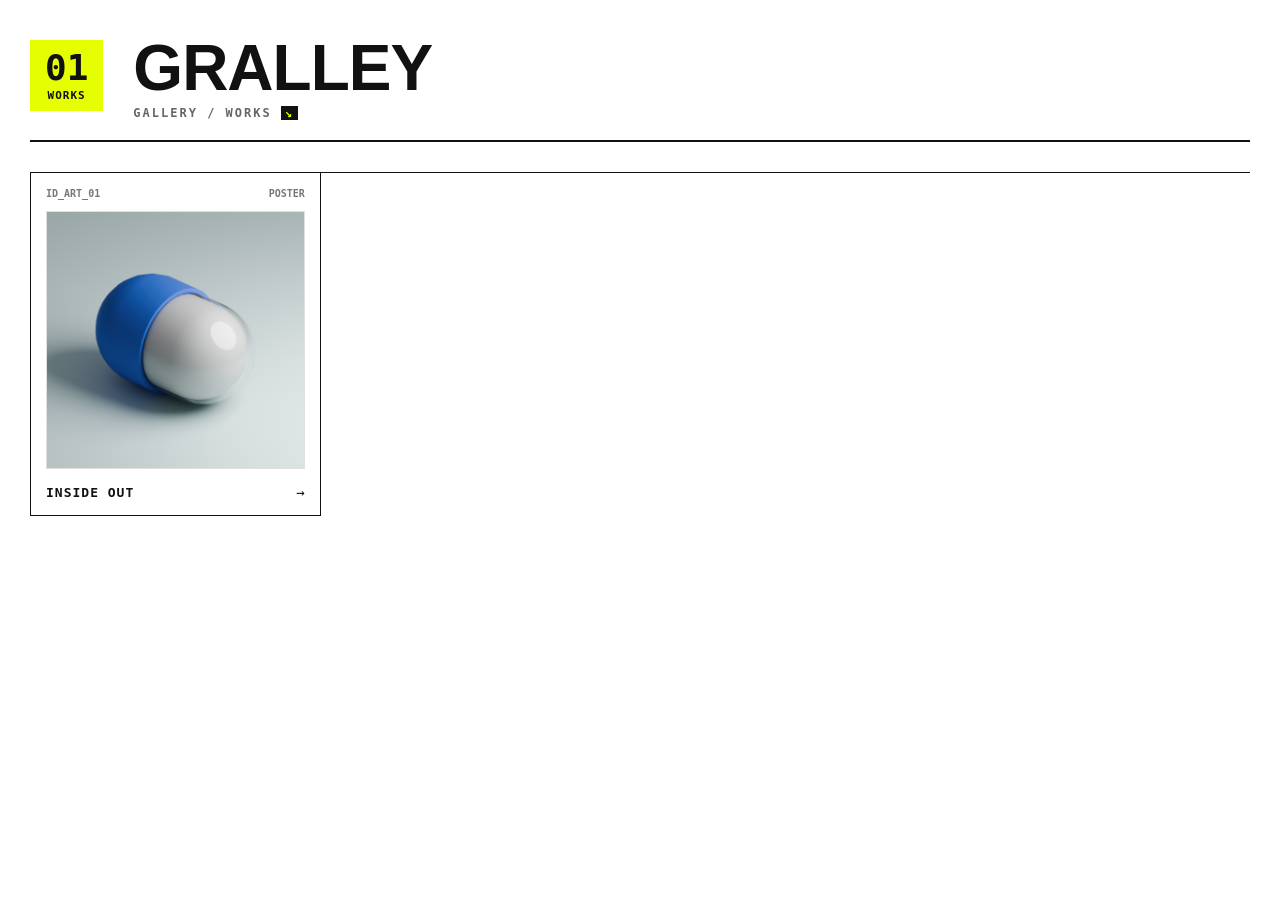
==== gallery.html @ 57d471dc "最初のアップロード" ====
<!DOCTYPE html>
<html lang="ja">
<head>
  <meta charset="UTF-8">
  <meta name="viewport" content="width=device-width, initial-scale=1.0">
  <title>Gallery | Under My Skin</title>
  <link rel="stylesheet" href="style.css">
</head>
<body class="gallery-page">

  <main class="gallery-container">

    <!-- ヘッダーエリア -->
    <header class="gallery-header">
      <div class="header-index">
        <span class="num">01</span>
        <span class="label">WORKS</span>
      </div>
      <div class="header-title">
        <h1>GRALLEY</h1>
        <p class="subtitle">GALLERY / WORKS  <span class="arrow">↘</span></p>
      </div>
    </header>

    <!-- 4列の作品グリッド -->
    <div class="gallery-grid">

      <!-- 作品カード 1 -->
      <article class="gallery-item">
        <div class="item-meta">
          <span class="item-id">ID_ART_01</span>
          <span class="item-tag">POSTER</span>
        </div>
        <!-- 画像のみリンク化（パス: img/player.png） -->
        <a href="work01.html" class="img-frame">
          <img src="おくすり.png" alt="Work 01" class="work-img">
        </a>
        <div class="item-info">
          <h2>INSIDE OUT</h2>
          <span class="icon-arrow">→</span>
        </div>
      </article>

    </div>

  </main>

</body>
</html>
---- style.css ----
@charset "utf-8";

@font-face {
  font-family: "lovebabe";
  src: url("./LOVBABE_.woff") format("woff");
}

* {
  margin: 0;
  padding: 0;
  box-sizing: border-box;
}

body {
  background: #fff;
  color: #111;
  font-family: Arial, sans-serif;
  overflow-x: hidden;
  width: 100%;
}

/* =========================
サイト全体
========================= */

.container {
  min-height: 100vh;
  display: grid;
  grid-template-columns: 320px 1fr 280px;
  gap: 20px;
  padding: 20px 30px 20px 15px;
}

/* =========================
左カラム（画面完全固定）
========================= */

.left {
  position: fixed;
  top: 20px;
  left: 15px;
  width: 320px;
  height: calc(100vh - 40px);
  display: flex;
  flex-direction: column;
  justify-content: space-between;
  z-index: 10;
}

.title {
  font-family: lovebabe;
  font-size: 220px;
  line-height: 0.75;
  font-weight: 900;
  text-transform: uppercase;
  color: black;
}

/* =========================
メニュー（ホバー時の動きを削除）
========================= */

.menu {
  display: flex;
  flex-direction: column;
  gap: 20px;
  margin-bottom: 20px;
  margin-top: 80px;
}

.menu a {
  display: block;
  padding: 20px 0;
  border-bottom: 1px solid black;
  text-decoration: none;
  color: #111;
  font-size: 2rem;
  letter-spacing: 2px;
}

/* =========================
中央（レントゲン領域・ここだけスクロール）
========================= */

.center {
  grid-column: 2;
  display: flex;
  justify-content: center;
  align-items: flex-end;
  min-height: 100vh;
  padding-bottom: 0;
}

.xray {
  position: relative;
  margin-top: 120px;
  margin-bottom: 0;
  width: 900px;
  z-index: 2;
}

.bone {
  width: 100%;
  display: block;
  opacity: 0.75;
}

/* =========================
What's New（画面完全固定）
========================= */

.news-box {
  position: fixed;
  top: 140px;
  right: 150px;
  width: 240px;
  z-index: 10;
  border: 1px solid #111111;
  padding: 16px;
  background-color: rgba(255, 255, 255, 0.85);
  backdrop-filter: blur(2px);
}

.chart-header {
  display: flex;
  justify-content: space-between;
  font-family: monospace;
  font-size: 0.65rem;
  letter-spacing: 1px;
  color: #666;
  border-bottom: 1px solid #111111;
  padding-bottom: 8px;
  margin-bottom: 12px;
}

.news-box h2 {
  font-size: 1.3rem;
  font-weight: bold;
  letter-spacing: 1.5px;
  text-transform: uppercase;
  margin-bottom: 15px;
}

.news-box article {
  padding-top: 10px;
  padding-bottom: 10px;
  border-top: 1px dashed #aaaaaa;
}

.article-meta {
  display: flex;
  justify-content: space-between;
  align-items: center;
  margin-bottom: 6px;
}

.date {
  font-family: monospace;
  font-size: 0.8rem;
  color: #00a896;
  font-weight: bold;
}

.scan-id {
  font-family: monospace;
  font-size: 0.65rem;
  color: #888;
}

.news-box h3 {
  margin-bottom: 6px;
  font-size: 0.95rem;
  letter-spacing: 0.5px;
}

.news-box p {
  font-size: 0.85rem;
  line-height: 1.5;
  color: #333;
}

/* =========================
持ち物（ホバー時発光付き）
========================= */

.pencil {
  position: absolute;
  width: 115px;
  top: 75px;
  left: 400px;
  z-index: 3;
  mix-blend-mode: multiply;
  opacity: 0.9;
  transform: rotate(28deg);
  transition: all 0.3s ease;
  cursor: pointer;
}

.player {
  position: absolute;
  width: 215px;
  top: 450px;
  left: 395px;
  z-index: 3;
  mix-blend-mode: multiply;
  opacity: 0.9;
  transform: rotate(-12deg);
  transition: all 0.3s ease;
  cursor: pointer;
}

.card {
  position: absolute;
  width: 165px;
  top: 680px;
  left: 285px;
  z-index: 3;
  mix-blend-mode: multiply;
  opacity: 0.9;
  transform: rotate(14deg);
  transition: all 0.3s ease;
  cursor: pointer;
}

.phon {
  position: absolute;
  width: 190px;
  top: 860px;
  left: 440px;
  z-index: 3;
  mix-blend-mode: multiply;
  opacity: 0.9;
  transform: rotate(4deg);
  transition: all 0.3s ease;
  cursor: pointer;
}

/* ホバー時にふんわり光る*/
.pencil:hover,
.player:hover,
.card:hover,
.phon:hover {
  opacity: 1;
  mix-blend-mode: normal; /* ホバー時はブレンドを解除して発光感を際立たせる */
  filter: drop-shadow(0 0 6px rgba(255, 255, 255, 1))
          drop-shadow(0 0 15px #00e5ff)
          drop-shadow(0 0 35px #00e5ff)
          drop-shadow(0 0 50px rgba(0, 229, 255, 0.8));
  transition: all .5s ease-out;        
}


/* =========================
スマホレスポンシブ
========================= */

@media (max-width: 900px) {
  .container {
    grid-template-columns: 1fr;
    padding: 20px;
  }

  .left {
    position: static;
    height: auto;
    width: 100%;
    text-align: center;
    align-items: center;
  }

  .title {
    font-size: 120px;
  }

  .xray {
    width: 100%;
    margin-top: 40px;
  }

  .news-box {
    position: static;
    width: 100%;
    margin-top: 20px;
    margin-bottom: 30px;
  }
}

/* =========================
引き出し線（SVG）
========================= */

.connection-lines {
  position: fixed;
  top: 0;
  left: 0;
  width: 100vw;
  height: 100vh;
  pointer-events: none;
  z-index: 5;
}

.pencil,
.player,
.card,
.phon {
  cursor: pointer;
}

/* =========================================
  デザイン2 ポスター完全再現（他ページ影響なし）
========================= */

body.profile-page {
  margin: 0;
  padding: 0;
  width: 100vw;
  height: 100vh;
  background: #ffffff;
  color: #111111;
  font-family: "Helvetica Neue", Arial, sans-serif;
  overflow: hidden; /* スクロールバーを消す */
  display: flex;
  justify-content: center;
  align-items: center;
}

body.profile-page .poster-container {
  position: relative;
  width: 100vw;
  height: 100vh;
  display: flex;
  justify-content: center;
  align-items: center;
  /* ほんのり広がるピンクの発光感 */
  background: radial-gradient(circle at 50% 50%, rgba(255, 0, 157, 0.06) 0%, transparent 65%);
}

/* コーナーの記号 */
body.profile-page .corner {
  position: absolute;
  font-family: monospace;
  font-size: 20px;
  color: #ff009d;
  z-index: 10;
  user-select: none;
}
body.profile-page .top-left     { top: 25px; left: 25px; }
body.profile-page .top-right    { top: 25px; right: 25px; }
body.profile-page .bottom-left  { bottom: 25px; left: 25px; }
body.profile-page .bottom-right { bottom: 25px; right: 25px; }

/* 中央の特大タイポグラフィ（画面内に納まる上限を設定） */
body.profile-page .hero-text {
  display: flex;
  flex-direction: column;
  align-items: center;
  justify-content: center;
  line-height: 0.75;
  letter-spacing: -0.04em;
  user-select: none;
  z-index: 2;
}

body.profile-page .hero-text span {
  font-size: clamp(80px, 26vh, 260px); /* 画面高さに合わせて自動伸縮し、ハミ出しを防止 */
  font-weight: 900;
  text-transform: uppercase;
  color: #111111;
  display: block;
}

/* ピンクの文字とグラデーション発光 */
body.profile-page .hero-text .w2 {
  color: #ff009d;
  text-shadow: 
    0 0 25px rgba(255, 0, 157, 0.5),
    0 0 50px rgba(255, 0, 157, 0.25);
}

/* 各キャプション（四隅配置） */
body.profile-page .tag {
  position: absolute;
  display: flex;
  flex-direction: column;
  z-index: 5;
  font-family: monospace;
}

body.profile-page .tag .label {
  font-size: 11px;
  letter-spacing: 2px;
  color: #ff009d;
  font-weight: bold;
  margin-bottom: 2px;
}

body.profile-page .tag .val {
  font-size: 14px;
  font-weight: bold;
  color: #111111;
  letter-spacing: 1px;
}

/* キャプションの位置調整 */
body.profile-page .age {
  top: 12%;
  left: 8%;
}

body.profile-page .mbti {
  top: 12%;
  right: 8%;
  text-align: right;
}

body.profile-page .location {
  bottom: 12%;
  left: 8%;
}

body.profile-page .status {
  bottom: 12%;
  right: 8%;
  text-align: right;
}

body.profile-page .instagram {
  bottom: 6%;
  left: 50%;
  transform: translateX(-50%);
  text-align: center;
}

/* スマホ時 */
@media (max-width: 768px) {
  body.profile-page .hero-text span {
    font-size: 20vw;
  }
}

/* =========================================
  CONCEPT 01: Minimal Grid Gallery (Yellow)
========================= */

body.gallery-page {
  margin: 0;
  padding: 0;
  background: #ffffff;
  color: #111111;
  font-family: Arial, sans-serif;
  min-height: 100vh;
}

.gallery-container {
  width: 100%;
  max-width: 1400px;
  margin: 0 auto;
  padding: 40px 30px;
  box-sizing: border-box;
}

/* -------------------------
  ヘッダー部
------------------------- */
.gallery-header {
  display: flex;
  align-items: flex-start;
  gap: 30px;
  border-bottom: 2px solid #111111;
  padding-bottom: 20px;
  margin-bottom: 30px;
}

.header-index {
  background: #e5ff00; /* ネオンイエロー */
  color: #111111;
  padding: 10px 15px;
  display: flex;
  flex-direction: column;
  align-items: center;
  justify-content: center;
  font-family: monospace;
  font-weight: 900;
  line-height: 1;
}

.header-index .num {
  font-size: 36px;
}

.header-index .label {
  font-size: 11px;
  letter-spacing: 1px;
  margin-top: 4px;
}

.header-title h1 {
  font-family: "Helvetica Neue", Arial, sans-serif;
  font-size: clamp(32px, 5vw, 64px);
  font-weight: 900;
  letter-spacing: -1px;
  margin: 0;
  line-height: 0.9;
  text-transform: uppercase;
}

.header-title .subtitle {
  font-family: monospace;
  font-size: 12px;
  letter-spacing: 2px;
  color: #666666;
  margin-top: 8px;
  font-weight: bold;
}

.header-title .arrow {
  color: #e5ff00;
  background: #111;
  padding: 0 4px;
}

/* -------------------------
  作品グリッド (4列配置)
------------------------- */
.gallery-grid {
  display: grid;
  grid-template-columns: repeat(4, 1fr);
  gap: 20px;
  border-left: 1px solid #111111;
  border-top: 1px solid #111111;
}

.gallery-item {
  border-right: 1px solid #111111;
  border-bottom: 1px solid #111111;
  padding: 15px;
  background: #ffffff;
  display: flex;
  flex-direction: column;
  justify-content: space-between;
}

/* メタ情報（ID・タグ） */
.item-meta {
  display: flex;
  justify-content: space-between;
  font-family: monospace;
  font-size: 10px;
  color: #777777;
  margin-bottom: 12px;
  font-weight: bold;
}

/* -------------------------
  画像リンク（プレイヤー風発光）
------------------------- */
a.img-frame {
  display: block;
  position: relative;
  width: 100%;
  aspect-ratio: 1 / 1;
  background: #f4f4f4;
  overflow: hidden;
  border: 1px solid #e0e0e0;
  cursor: pointer;
  transition: all 0.3s ease;
}

a.img-frame .work-img {
  width: 100%;
  height: 100%;
  object-fit: cover;
  display: block;
  filter: grayscale(20%);
  transition: all 0.3s ease;
}

/* 画像ホバー時のネオン発光 */
a.img-frame:hover {
  border-color: #e5ff00;
  box-shadow: 
    0 0 10px rgba(229, 255, 0, 0.8),
    0 0 25px rgba(229, 255, 0, 0.4);
}

a.img-frame:hover .work-img {
  filter: grayscale(0%);
  transform: scale(1.05);
}

/* -------------------------
  タイトル & 矢印
------------------------- */
.item-info {
  margin-top: 15px;
  display: flex;
  justify-content: space-between;
  align-items: center;
}

.item-info h2 {
  font-family: monospace;
  font-size: 13px;
  font-weight: bold;
  letter-spacing: 1px;
  margin: 0;
}

.item-info h2 a {
  color: #111111;
  text-decoration: none;
}

.item-info h2 a:hover {
  text-decoration: underline;
}

.icon-arrow {
  font-family: monospace;
  font-size: 14px;
  color: #111111;
}

/* レスポンシブ対応 */
@media (max-width: 1024px) {
  .gallery-grid {
    grid-template-columns: repeat(2, 1fr);
  }
}

@media (max-width: 600px) {
  .gallery-grid {
    grid-template-columns: 1fr;
  }
}

/* =========================================
   画像クリックを最優先にする修正
========================= */

/* 1. カード全体の判定が画像の上にかぶさるのを防ぐ */
.gallery-item {
  position: relative;
  z-index: 1;
}

/* 2. 画像リンクを前面に配置し、確実にクリックできるようにする */
a.img-frame {
  position: relative !important;
  z-index: 10 !important;
  pointer-events: auto !important;
  display: block !important;
  cursor: pointer !important;
}

/* 3. 画像自体もクリックを通す */
a.img-frame img.work-img {
  pointer-events: auto !important;
  position: relative;
  z-index: 10 !important;
}

/* 4. もしカード全体をリンクにするための ::before / ::after が残っていたら無効化 */
.gallery-item::before,
.gallery-item::after {
  pointer-events: none !important;
}
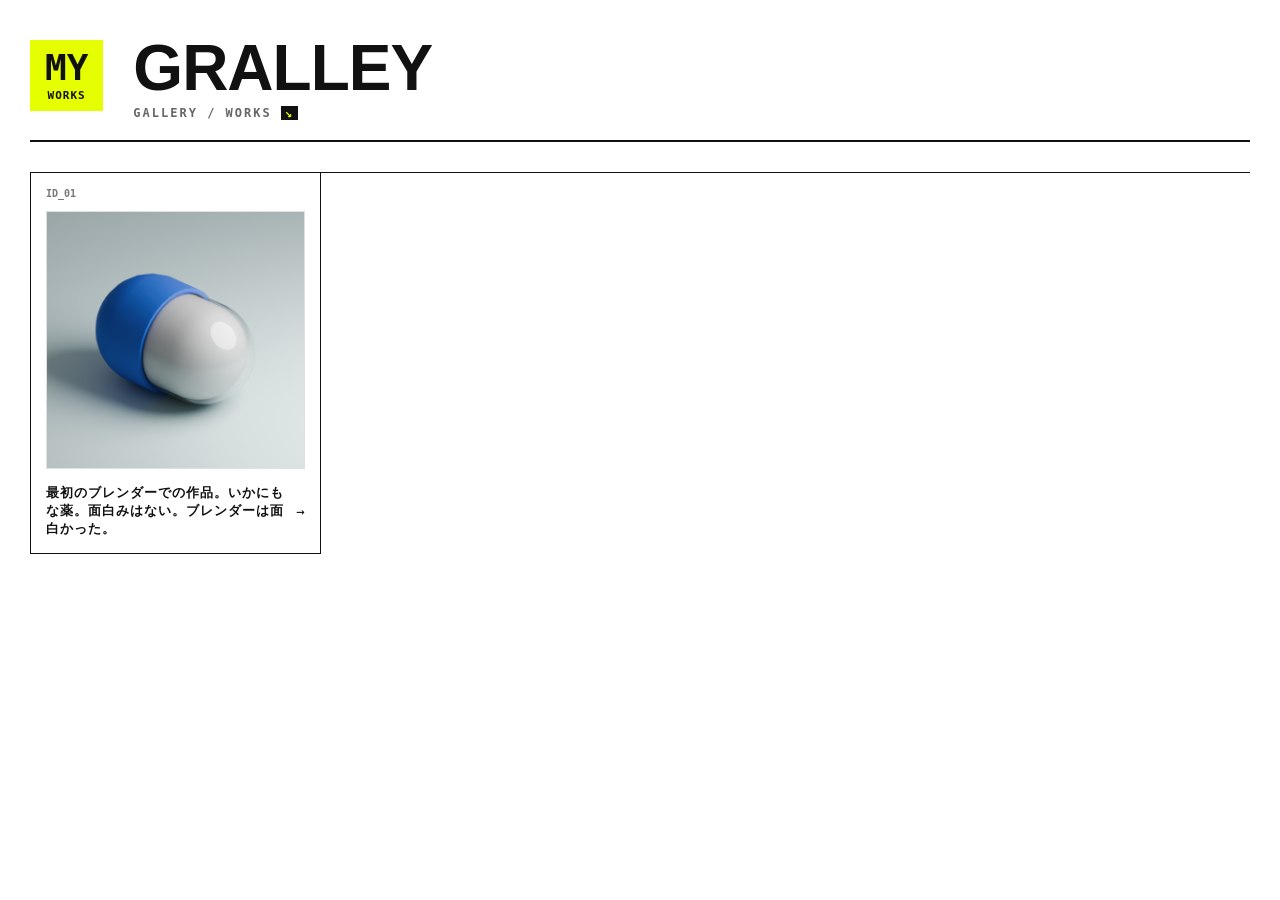
==== commit f3976c9b: "文字変更のhtml" ====
--- a/gallery.html
+++ b/gallery.html
@@ -13,7 +13,7 @@
     <!-- ヘッダーエリア -->
     <header class="gallery-header">
       <div class="header-index">
-        <span class="num">01</span>
+        <span class="num">MY</span>
         <span class="label">WORKS</span>
       </div>
       <div class="header-title">
@@ -28,15 +28,15 @@
       <!-- 作品カード 1 -->
       <article class="gallery-item">
         <div class="item-meta">
-          <span class="item-id">ID_ART_01</span>
-          <span class="item-tag">POSTER</span>
+          <span class="item-id">ID_01</span>
+          <span class="item-tag"></span>
         </div>
         <!-- 画像のみリンク化（パス: img/player.png） -->
         <a href="work01.html" class="img-frame">
           <img src="おくすり.png" alt="Work 01" class="work-img">
         </a>
         <div class="item-info">
-          <h2>INSIDE OUT</h2>
+          <h2>最初のブレンダーでの作品。いかにもな薬。面白みはない。ブレンダーは面白かった。</h2>
           <span class="icon-arrow">→</span>
         </div>
       </article>
